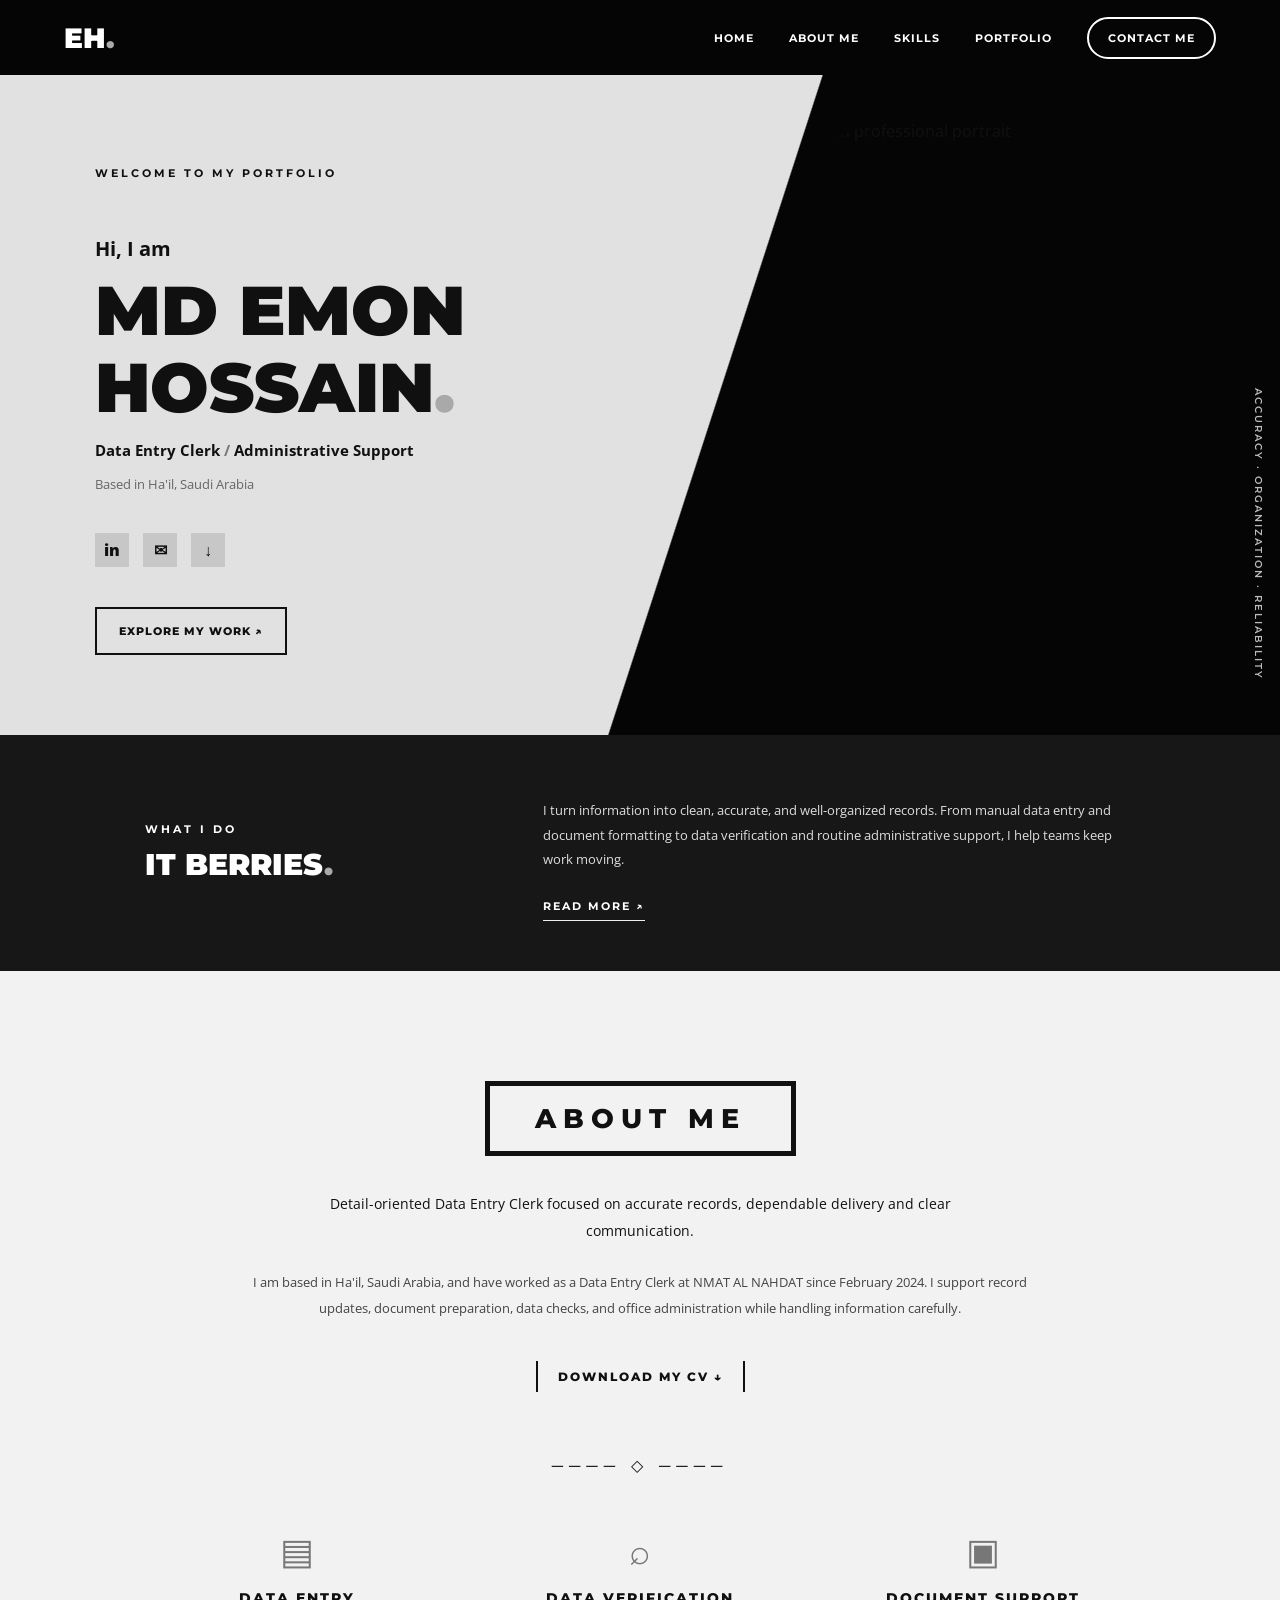
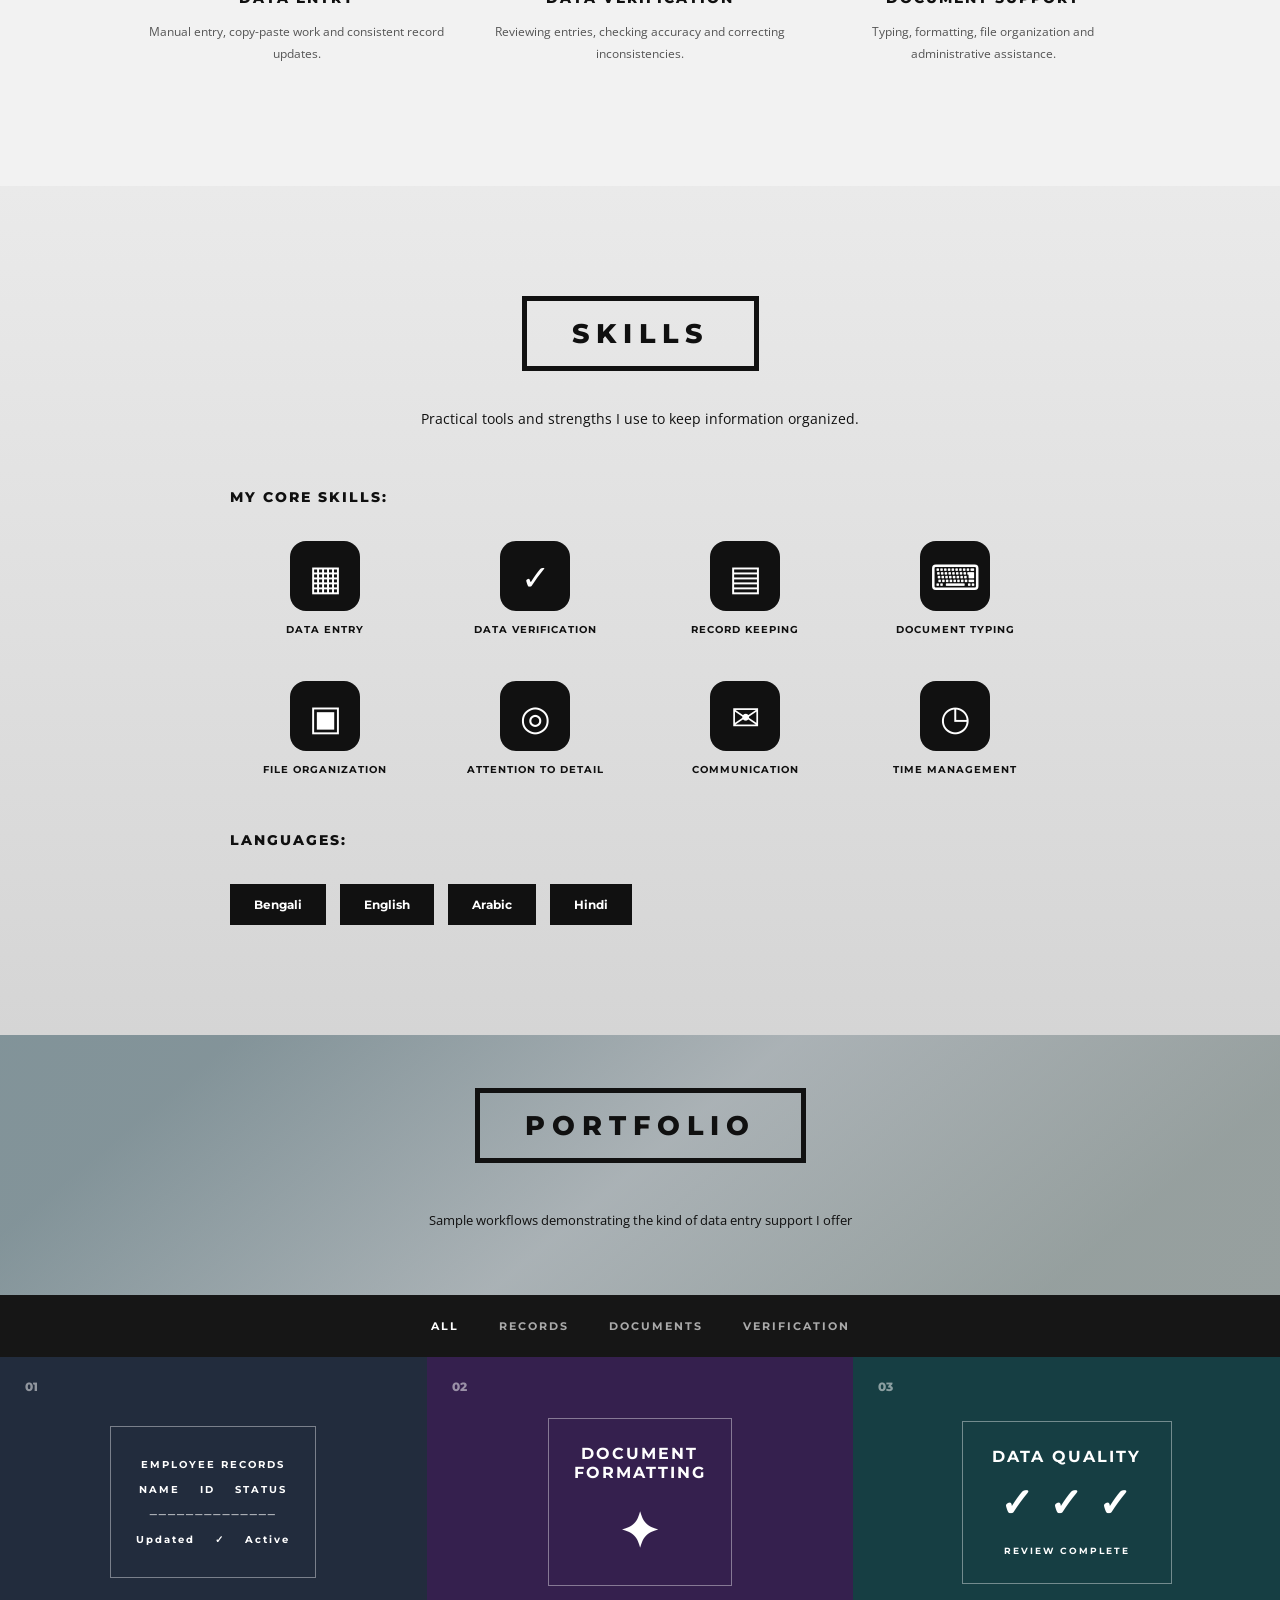
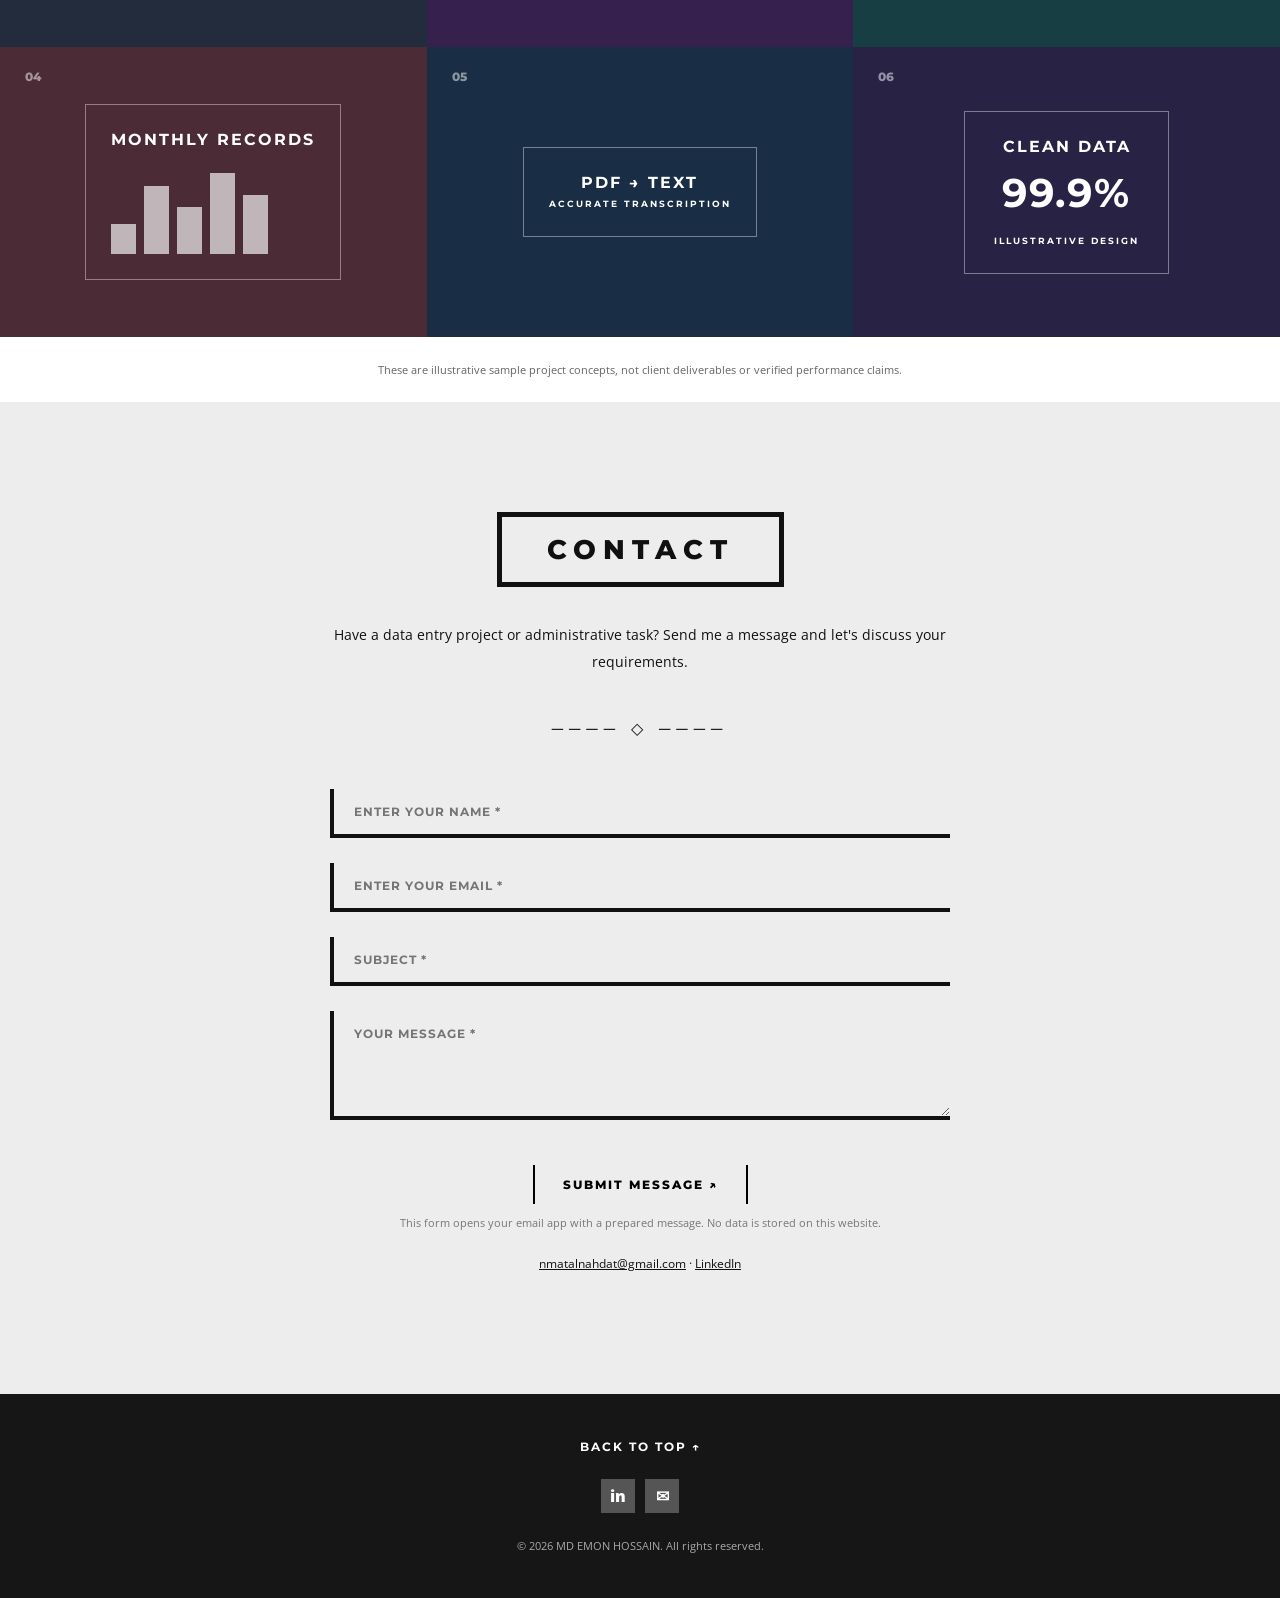
==== index.html @ a8ad2e7d "Add files via upload" ====
<!doctype html><html lang="en"><head><meta charset="utf-8"><meta name="viewport" content="width=device-width,initial-scale=1"><meta name="description" content="MD Emon Hossain | Data Entry Clerk, record keeping, document preparation and administrative support in Saudi Arabia."><title>MD Emon Hossain | Data Entry Portfolio</title><link rel="stylesheet" href="style.css"></head><body>
<header class="nav"><a class="brand" href="#home">EH<span>.</span></a><button class="menu" aria-label="Toggle menu" aria-expanded="false">☰</button><nav id="navigation"><a href="#home">HOME</a><a href="#about">ABOUT ME</a><a href="#skills">SKILLS</a><a href="#portfolio">PORTFOLIO</a><a href="#contact" class="nav-contact">CONTACT ME</a></nav></header>
<main><section id="home" class="hero"><div class="hero-inner"><div class="hero-copy"><p class="eyebrow">WELCOME TO MY PORTFOLIO</p><p class="hello">Hi, I am</p><h1>MD EMON<br>HOSSAIN<span>.</span></h1><p class="role">Data Entry Clerk <span> / </span> Administrative Support</p><p class="location">Based in Ha'il, Saudi Arabia</p><div class="social"><a href="https://www.linkedin.com/in/md-emon-hossain-5403b5447/" target="_blank" rel="noopener">in</a><a href="mailto:nmatalnahdat@gmail.com" aria-label="Email">✉</a><a href="Resume.pdf" download aria-label="Download resume">↓</a></div><a class="primary" href="#portfolio">EXPLORE MY WORK ↗</a></div><div class="hero-photo"><img src="assets/emon-photo.jpg" alt="MD Emon Hossain professional portrait"></div></div><div class="hero-vertical">ACCURACY · ORGANIZATION · RELIABILITY</div></section>
<section class="intro"><div class="wrap intro-grid"><div><span class="small-label">WHAT I DO</span><h2>IT BERRIES<span>.</span></h2></div><div><p>I turn information into clean, accurate, and well-organized records. From manual data entry and document formatting to data verification and routine administrative support, I help teams keep work moving.</p><a href="#about">READ MORE ↗</a></div></div></section>
<section id="about" class="section light"><div class="wrap center"><h2 class="outline-title">ABOUT ME</h2><p class="section-lead">Detail-oriented Data Entry Clerk focused on accurate records, dependable delivery and clear communication.</p><p class="body-copy">I am based in Ha'il, Saudi Arabia, and have worked as a Data Entry Clerk at NMAT AL NAHDAT since February 2024. I support record updates, document preparation, data checks, and office administration while handling information carefully.</p><a href="Resume.pdf" class="text-button" download>DOWNLOAD MY CV ↓</a><div class="ornament">──── ◇ ────</div><div class="service-grid"><article><div class="service-icon">▤</div><h3>DATA ENTRY</h3><p>Manual entry, copy-paste work and consistent record updates.</p></article><article><div class="service-icon">⌕</div><h3>DATA VERIFICATION</h3><p>Reviewing entries, checking accuracy and correcting inconsistencies.</p></article><article><div class="service-icon">▣</div><h3>DOCUMENT SUPPORT</h3><p>Typing, formatting, file organization and administrative assistance.</p></article></div></div></section>
<section id="skills" class="section skills-section"><div class="wrap center"><h2 class="outline-title">SKILLS</h2><p class="section-lead">Practical tools and strengths I use to keep information organized.</p><div class="skill-group"><h3>MY CORE SKILLS:</h3><div class="skills-grid"><div class="skill"><span>▦</span><b>DATA ENTRY</b></div><div class="skill"><span>✓</span><b>DATA VERIFICATION</b></div><div class="skill"><span>▤</span><b>RECORD KEEPING</b></div><div class="skill"><span>⌨</span><b>DOCUMENT TYPING</b></div><div class="skill"><span>▣</span><b>FILE ORGANIZATION</b></div><div class="skill"><span>◎</span><b>ATTENTION TO DETAIL</b></div><div class="skill"><span>✉</span><b>COMMUNICATION</b></div><div class="skill"><span>◷</span><b>TIME MANAGEMENT</b></div></div></div><div class="skill-group"><h3>LANGUAGES:</h3><div class="language-row"><span>Bengali</span><span>English</span><span>Arabic</span><span>Hindi</span></div></div></div></section>
<section id="portfolio" class="portfolio-section"><div class="portfolio-banner"><h2 class="outline-title">PORTFOLIO</h2><p>Sample workflows demonstrating the kind of data entry support I offer</p></div><div class="filterbar" role="group" aria-label="Filter portfolio"><button class="active" data-filter="all">ALL</button><button data-filter="records">RECORDS</button><button data-filter="documents">DOCUMENTS</button><button data-filter="verification">VERIFICATION</button></div><div class="projects"><article class="project p1" data-category="records"><div class="project-visual"><span>01</span><div class="mini-table"><div>EMPLOYEE RECORDS</div><div>NAME &nbsp;&nbsp; ID &nbsp;&nbsp; STATUS</div><div>──────────────</div><div>Updated &nbsp;&nbsp; ✓ &nbsp;&nbsp; Active</div></div></div><div class="project-info"><h3>Employee Records Tracker</h3><p>Sample project · Structured record management</p></div></article><article class="project p2" data-category="documents"><div class="project-visual"><span>02</span><div class="doc-art">DOCUMENT<br>FORMATTING<span>✦</span></div></div><div class="project-info"><h3>Document Formatting</h3><p>Sample project · Consistent, readable layouts</p></div></article><article class="project p3" data-category="verification"><div class="project-visual"><span>03</span><div class="check-art">DATA QUALITY<br><strong>✓ ✓ ✓</strong><small>REVIEW COMPLETE</small></div></div><div class="project-info"><h3>Data Verification Checklist</h3><p>Sample project · Error checks and validation</p></div></article><article class="project p4" data-category="records"><div class="project-visual"><span>04</span><div class="chart-art">MONTHLY RECORDS<div class="bars"><i></i><i></i><i></i><i></i><i></i></div></div></div><div class="project-info"><h3>Monthly Data Summary</h3><p>Sample project · Organized reporting</p></div></article><article class="project p5" data-category="documents"><div class="project-visual"><span>05</span><div class="doc-art">PDF → TEXT<br><small>ACCURATE TRANSCRIPTION</small></div></div><div class="project-info"><h3>PDF Transcription</h3><p>Sample project · Document typing</p></div></article><article class="project p6" data-category="verification"><div class="project-visual"><span>06</span><div class="check-art">CLEAN DATA<br><strong>99.9%</strong><small>ILLUSTRATIVE DESIGN</small></div></div><div class="project-info"><h3>Data Cleaning Workflow</h3><p>Sample project · Standardized records</p></div></article></div><p class="portfolio-note">These are illustrative sample project concepts, not client deliverables or verified performance claims.</p></section>
<section id="contact" class="section contact-section"><div class="wrap center"><h2 class="outline-title">CONTACT</h2><p class="section-lead">Have a data entry project or administrative task? Send me a message and let's discuss your requirements.</p><div class="ornament">──── ◇ ────</div><form id="contactForm" class="contact-form"><label><span>Your name</span><input name="name" placeholder="ENTER YOUR NAME *" required></label><label><span>Your email</span><input name="email" type="email" placeholder="ENTER YOUR EMAIL *" required></label><label><span>Subject</span><input name="subject" placeholder="SUBJECT *" required></label><label><span>Your message</span><textarea name="message" placeholder="YOUR MESSAGE *" rows="5" required></textarea></label><button type="submit">SUBMIT MESSAGE ↗</button></form><p class="form-note">This form opens your email app with a prepared message. No data is stored on this website.</p><p class="contact-links"><a href="mailto:nmatalnahdat@gmail.com">nmatalnahdat@gmail.com</a> · <a href="https://www.linkedin.com/in/md-emon-hossain-5403b5447/" target="_blank" rel="noopener">LinkedIn</a></p></div></section></main><footer><a href="#home">BACK TO TOP ↑</a><div class="footer-social"><a href="https://www.linkedin.com/in/md-emon-hossain-5403b5447/">in</a><a href="mailto:nmatalnahdat@gmail.com">✉</a></div><small>© <span id="year"></span> MD EMON HOSSAIN. All rights reserved.</small></footer><script src="script.js"></script></body></html>
---- style.css ----
@import url('https://fonts.googleapis.com/css2?family=Montserrat:wght@400;500;600;700;800;900&family=Open+Sans:wght@400;500;600&display=swap');:root{--ink:#101010;--white:#f7f7f7;--gray:#dedede;--accent:#111}*{box-sizing:border-box}html{scroll-behavior:smooth}body{margin:0;color:var(--ink);font-family:'Open Sans',Arial,sans-serif}a{color:inherit;text-decoration:none}button,input,textarea{font:inherit}button{cursor:pointer}.wrap{max-width:1050px;margin:auto;padding:0 30px}.nav{height:75px;background:#050505;color:#fff;display:flex;align-items:center;justify-content:space-between;padding:0 max(5vw,25px);position:sticky;top:0;z-index:50}.brand{font:900 28px Montserrat,Arial}.brand span,.hero h1 span,.intro h2 span{color:#a9a9a9}.nav nav{display:flex;align-items:center;gap:35px}.nav nav a{font:700 11px Montserrat,Arial;letter-spacing:1px}.nav nav a:hover{color:#bbb}.nav-contact{border:2px solid white;border-radius:25px;padding:12px 19px}.menu{display:none;background:transparent;color:white;border:0;font-size:25px}.hero{background:linear-gradient(108deg,#e1e1e1 0%,#e1e1e1 55%,#050505 55.1%,#050505 100%);min-height:650px;position:relative;overflow:hidden}.hero-inner{max-width:1150px;margin:auto;display:grid;grid-template-columns:55% 45%;align-items:center;min-height:650px;padding:45px 30px}.hero-copy{z-index:2}.eyebrow,.small-label{font:700 11px Montserrat;letter-spacing:3px}.hello{font-size:20px;font-weight:700;margin:55px 0 10px}.hero h1{font:900 clamp(39px,5.4vw,78px)/1.1 Montserrat,Arial;margin:0}.role{font-size:15px;font-weight:700}.role span{color:#777}.location{font-size:13px;color:#666}.social{display:flex;gap:14px;margin:40px 0}.social a,.footer-social a{display:grid;place-items:center;background:#c7c7c7;width:34px;height:34px;font-weight:800}.primary{display:inline-block;border:2px solid #111;padding:15px 22px;font:800 11px Montserrat;letter-spacing:1px}.primary:hover{background:#111;color:white}.hero-photo{height:570px;align-self:end;display:flex;justify-content:center;align-items:end;overflow:hidden}.hero-photo img{width:100%;height:100%;object-fit:cover;object-position:center top;border-radius:45% 45% 0 0;filter:grayscale(15%)}.hero-vertical{position:absolute;right:15px;bottom:55px;color:#bbb;writing-mode:vertical-rl;font:600 10px Montserrat;letter-spacing:2px}.intro{background:#171717;color:#fff;padding:50px 0}.intro-grid{display:grid;grid-template-columns:1fr 1.7fr;gap:50px;align-items:center}.intro h2{font:900 30px Montserrat;margin:8px 0}.intro p{font-size:13px;line-height:1.9;color:#ddd}.intro a{display:inline-block;margin-top:14px;font:700 11px Montserrat;letter-spacing:2px;border-bottom:1px solid #eee;padding-bottom:7px}.section{padding:110px 0}.light{background:#f2f2f2}.center{text-align:center}.outline-title{display:inline-block;border:5px solid #111;padding:16px 45px;font:800 clamp(19px,3vw,27px) Montserrat;letter-spacing:7px;margin:0 0 35px}.section-lead{max-width:670px;margin:0 auto 25px;line-height:1.9;font-size:14px}.body-copy{max-width:780px;margin:0 auto 20px;font-size:13px;line-height:2;color:#444}.text-button{display:inline-block;margin:20px auto;font:800 12px Montserrat;letter-spacing:2px;border-left:2px solid;border-right:2px solid;padding:8px 20px}.ornament{margin:42px auto 50px;letter-spacing:6px}.service-grid{display:grid;grid-template-columns:repeat(3,1fr);gap:40px;margin-top:20px}.service-icon{font-size:36px;color:#777}.service-grid h3,.skill-group h3{font:800 14px Montserrat;letter-spacing:2px}.service-grid p{font-size:12px;line-height:1.8;color:#555}.skills-section{background:linear-gradient(#eaeaea,#d5d5d5)}.skill-group{max-width:820px;margin:55px auto 0;text-align:left}.skill-group h3{margin-bottom:35px}.skills-grid{display:grid;grid-template-columns:repeat(4,1fr);gap:45px 20px}.skill{text-align:center;display:flex;flex-direction:column;align-items:center;gap:12px}.skill span{display:grid;place-items:center;width:70px;height:70px;background:#111;color:white;border-radius:16px;font-size:35px}.skill b{font:700 10px Montserrat;letter-spacing:1px}.language-row{display:flex;gap:14px;flex-wrap:wrap}.language-row span{background:#111;color:white;padding:13px 24px;font:700 12px Montserrat}.portfolio-banner{min-height:260px;background:linear-gradient(120deg,#aab7bcaa,#b7b9bdaa),linear-gradient(140deg,#314c53 15%,#9da5a7 50%,#576d62 85%);display:flex;flex-direction:column;align-items:center;justify-content:center;text-align:center;padding:30px}.portfolio-banner p{font-size:13px}.filterbar{display:flex;justify-content:center;gap:28px;background:#161616;padding:23px 10px;flex-wrap:wrap}.filterbar button{border:0;background:none;color:#aaa;font:700 11px Montserrat;letter-spacing:2px}.filterbar button.active,.filterbar button:hover{color:white}.projects{display:grid;grid-template-columns:repeat(3,1fr)}.project{min-height:290px;position:relative;overflow:hidden;color:white}.project[hidden]{display:none}.project-visual{height:100%;min-height:290px;display:flex;justify-content:center;align-items:center;position:relative;padding:25px;transition:transform .3s}.project:hover .project-visual{transform:scale(1.04)}.project-visual>span{position:absolute;top:22px;left:25px;opacity:.5;font:800 12px Montserrat}.p1{background:#222c3d}.p2{background:#35204e}.p3{background:#163e43}.p4{background:#4b2b35}.p5{background:#192d45}.p6{background:#282345}.mini-table,.doc-art,.check-art,.chart-art{border:1px solid #ffffff66;padding:25px;text-align:center;letter-spacing:2px;font:700 16px Montserrat}.mini-table{font-size:10px;line-height:2.5}.doc-art span{display:block;font-size:48px;margin-top:20px}.check-art strong{display:block;font-size:40px;margin:12px}.check-art small,.doc-art small{font-size:9px}.bars{height:85px;display:flex;align-items:end;gap:8px;margin-top:20px}.bars i{display:block;width:25px;background:#fff;opacity:.65;height:35%}.bars i:nth-child(2){height:80%}.bars i:nth-child(3){height:55%}.bars i:nth-child(4){height:95%}.bars i:nth-child(5){height:70%}.project-info{position:absolute;inset:auto 0 0;background:#000b;padding:16px 22px;opacity:0;transition:opacity .2s}.project:hover .project-info,.project:focus-within .project-info{opacity:1}.project-info h3{font:800 14px Montserrat;margin:0 0 6px}.project-info p{font-size:11px;margin:0}.portfolio-note{font-size:11px;text-align:center;padding:25px;color:#666;margin:0}.contact-section{background:#ededed}.contact-form{max-width:620px;margin:50px auto 10px;text-align:left}.contact-form label{display:block;margin:25px 0}.contact-form label span{position:absolute;left:-9999px}.contact-form input,.contact-form textarea{display:block;width:100%;border:0;border-left:4px solid #111;border-bottom:4px solid #111;background:transparent;padding:15px 20px;outline-offset:3px;resize:vertical;font:700 12px Montserrat;letter-spacing:1px}.contact-form button{display:block;margin:45px auto 0;border:0;border-left:2px solid;border-right:2px solid;padding:12px 28px;background:transparent;font:800 12px Montserrat;letter-spacing:2px}.contact-form button:hover{background:#111;color:white}.form-note{font-size:11px;color:#777}.contact-links{font-size:12px;margin-top:25px}.contact-links a{text-decoration:underline}footer{background:#161616;color:white;text-align:center;padding:45px 15px;display:flex;align-items:center;flex-direction:column;gap:25px}footer>a{font:700 12px Montserrat;letter-spacing:2px}.footer-social{display:flex;gap:10px}.footer-social a{background:#555}footer small{font-size:11px;color:#aaa}@media(max-width:760px){.nav{height:65px}.menu{display:block}.nav nav{display:none;position:absolute;top:65px;left:0;right:0;background:#090909;flex-direction:column;padding:25px}.nav nav.open{display:flex}.hero{background:linear-gradient(165deg,#e1e1e1 0 63%,#090909 63%)}.hero-inner{display:flex;flex-direction:column;min-height:auto;padding:55px 25px 0}.hero-copy{width:100%}.hello{margin-top:30px}.hero h1{font-size:44px}.hero-photo{height:360px;width:min(90%,350px);margin:35px auto 0}.hero-vertical{display:none}.intro-grid{grid-template-columns:1fr;gap:10px}.section{padding:75px 0}.outline-title{letter-spacing:4px;border-width:4px;padding:15px 22px}.service-grid{grid-template-columns:1fr;gap:25px}.skills-grid{grid-template-columns:repeat(2,1fr)}.projects{grid-template-columns:1fr 1fr}.project,.project-visual{min-height:230px}.project-info{opacity:1}.filterbar{gap:16px}.filterbar button{font-size:9px}}@media(max-width:480px){.projects{grid-template-columns:1fr}.hero h1{font-size:39px}.hero-photo{height:320px}.section-lead{font-size:13px}}
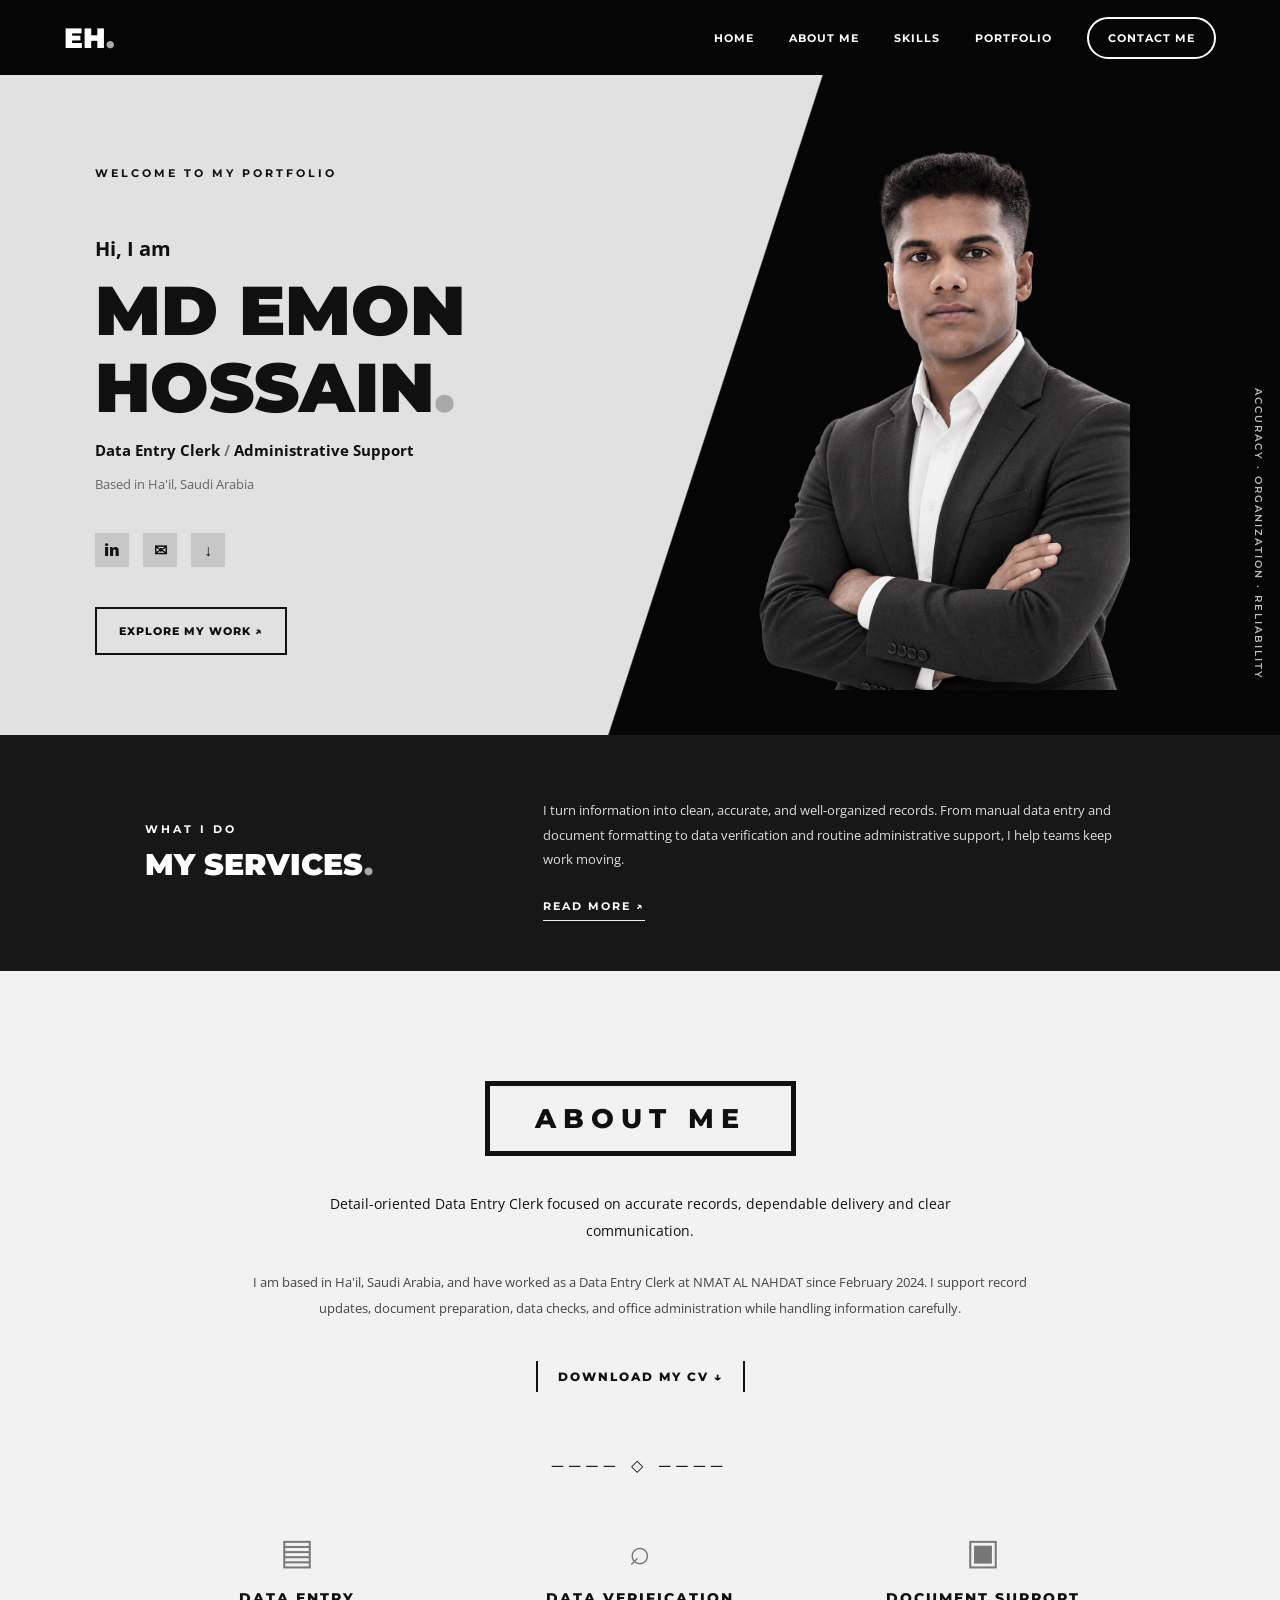
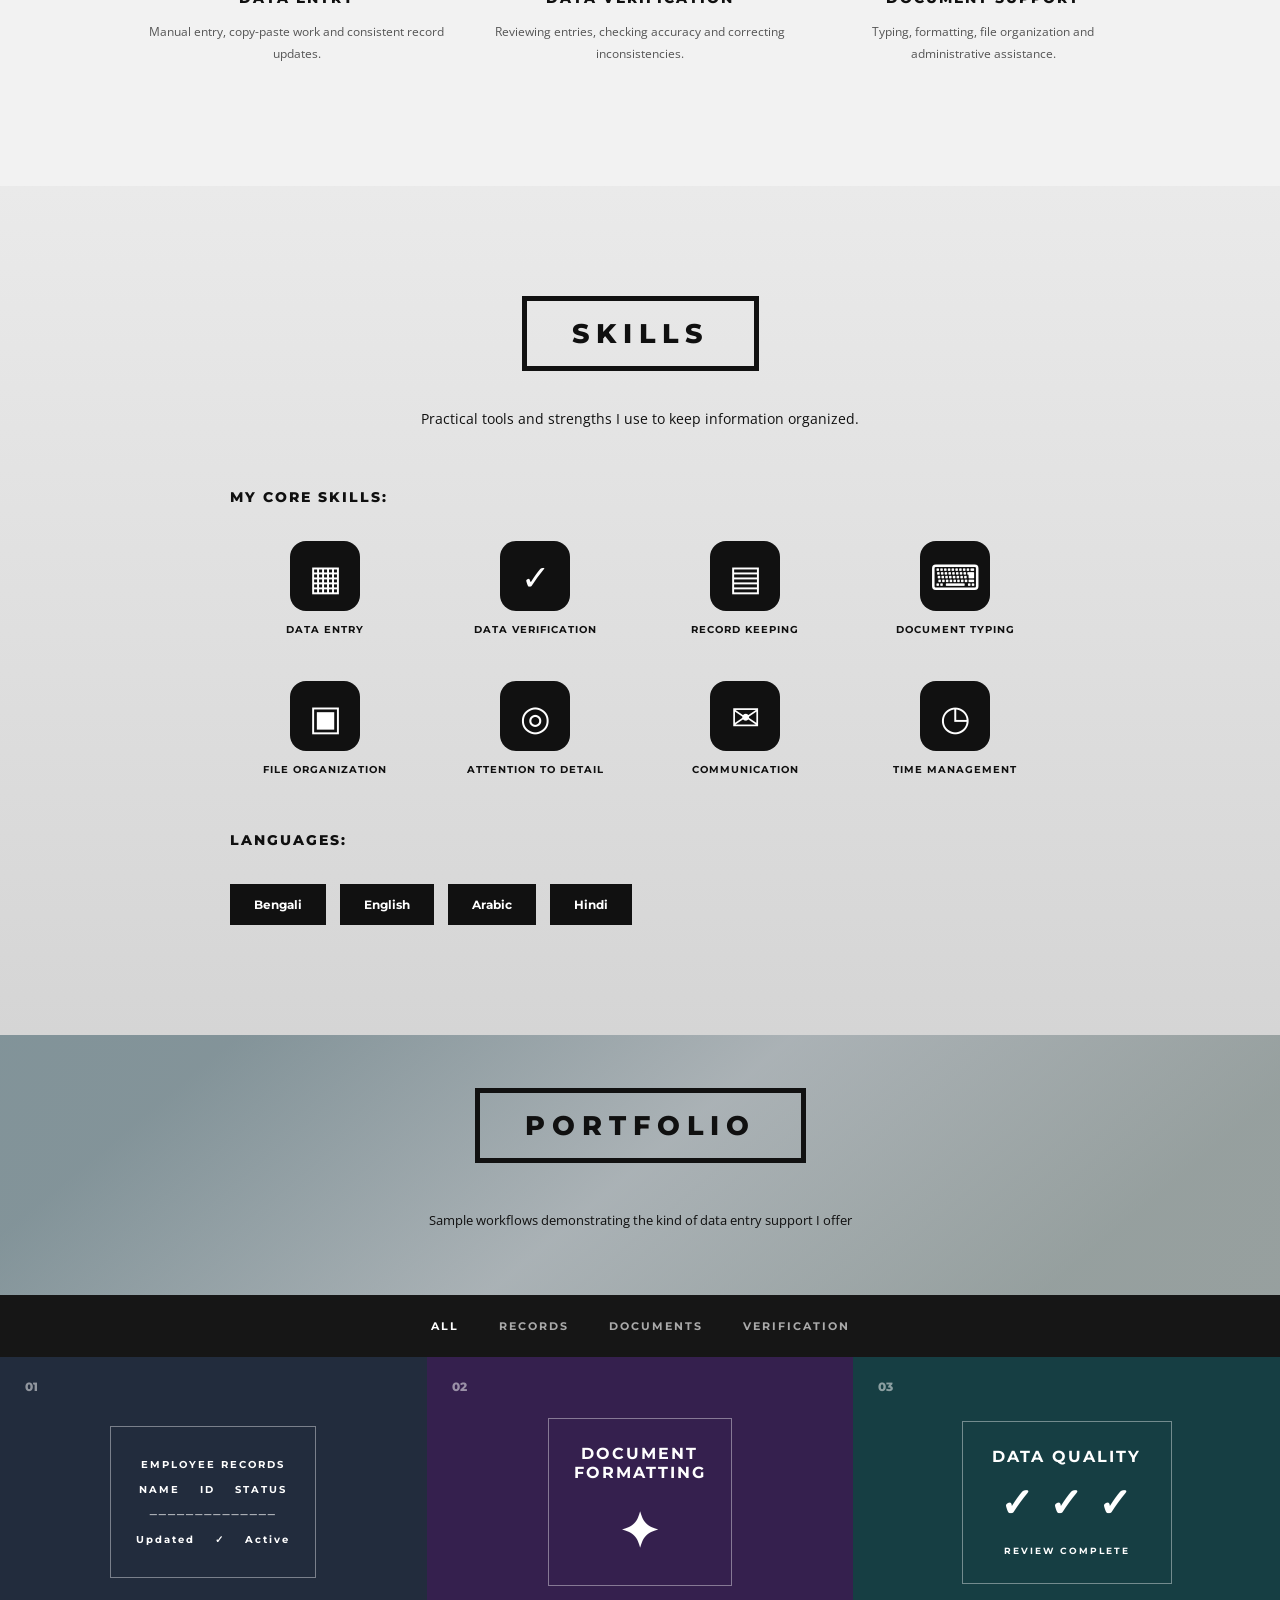
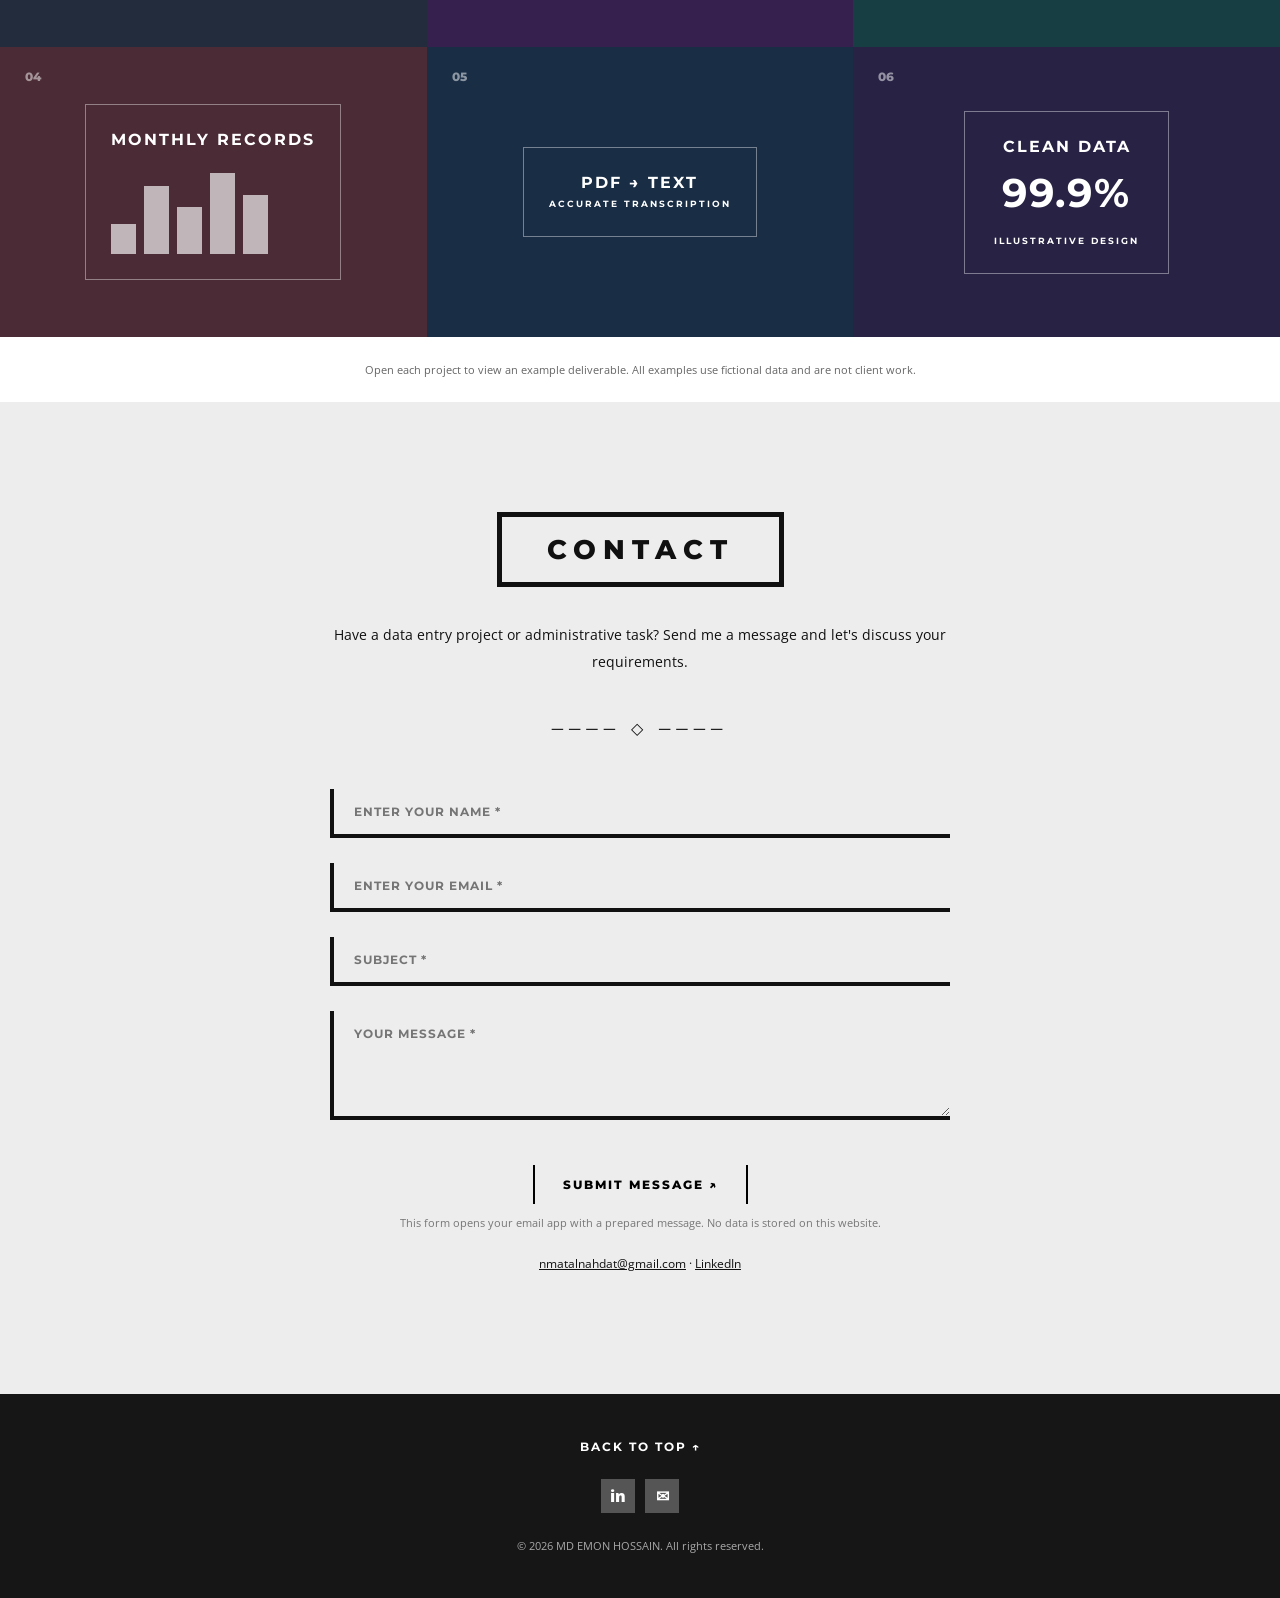
==== commit 6e72b367: "Add files via upload" ====
--- a/index.html
+++ b/index.html
@@ -1,8 +1,8 @@
 <!doctype html><html lang="en"><head><meta charset="utf-8"><meta name="viewport" content="width=device-width,initial-scale=1"><meta name="description" content="MD Emon Hossain | Data Entry Clerk, record keeping, document preparation and administrative support in Saudi Arabia."><title>MD Emon Hossain | Data Entry Portfolio</title><link rel="stylesheet" href="style.css"></head><body>
 <header class="nav"><a class="brand" href="#home">EH<span>.</span></a><button class="menu" aria-label="Toggle menu" aria-expanded="false">☰</button><nav id="navigation"><a href="#home">HOME</a><a href="#about">ABOUT ME</a><a href="#skills">SKILLS</a><a href="#portfolio">PORTFOLIO</a><a href="#contact" class="nav-contact">CONTACT ME</a></nav></header>
-<main><section id="home" class="hero"><div class="hero-inner"><div class="hero-copy"><p class="eyebrow">WELCOME TO MY PORTFOLIO</p><p class="hello">Hi, I am</p><h1>MD EMON<br>HOSSAIN<span>.</span></h1><p class="role">Data Entry Clerk <span> / </span> Administrative Support</p><p class="location">Based in Ha'il, Saudi Arabia</p><div class="social"><a href="https://www.linkedin.com/in/md-emon-hossain-5403b5447/" target="_blank" rel="noopener">in</a><a href="mailto:nmatalnahdat@gmail.com" aria-label="Email">✉</a><a href="Resume.pdf" download aria-label="Download resume">↓</a></div><a class="primary" href="#portfolio">EXPLORE MY WORK ↗</a></div><div class="hero-photo"><img src="assets/emon-photo.jpg" alt="MD Emon Hossain professional portrait"></div></div><div class="hero-vertical">ACCURACY · ORGANIZATION · RELIABILITY</div></section>
-<section class="intro"><div class="wrap intro-grid"><div><span class="small-label">WHAT I DO</span><h2>IT BERRIES<span>.</span></h2></div><div><p>I turn information into clean, accurate, and well-organized records. From manual data entry and document formatting to data verification and routine administrative support, I help teams keep work moving.</p><a href="#about">READ MORE ↗</a></div></div></section>
+<main><section id="home" class="hero"><div class="hero-inner"><div class="hero-copy"><p class="eyebrow">WELCOME TO MY PORTFOLIO</p><p class="hello">Hi, I am</p><h1>MD EMON<br>HOSSAIN<span>.</span></h1><p class="role">Data Entry Clerk <span> / </span> Administrative Support</p><p class="location">Based in Ha'il, Saudi Arabia</p><div class="social"><a href="https://www.linkedin.com/in/md-emon-hossain-5403b5447/" target="_blank" rel="noopener">in</a><a href="mailto:nmatalnahdat@gmail.com" aria-label="Email">✉</a><a href="Resume.pdf" download aria-label="Download resume">↓</a></div><a class="primary" href="#portfolio">EXPLORE MY WORK ↗</a></div><div class="hero-photo"><img src="assets/emon-portrait.png" alt="MD Emon Hossain professional portrait"></div></div><div class="hero-vertical">ACCURACY · ORGANIZATION · RELIABILITY</div></section>
+<section class="intro"><div class="wrap intro-grid"><div><span class="small-label">WHAT I DO</span><h2>MY SERVICES<span>.</span></h2></div><div><p>I turn information into clean, accurate, and well-organized records. From manual data entry and document formatting to data verification and routine administrative support, I help teams keep work moving.</p><a href="#about">READ MORE ↗</a></div></div></section>
 <section id="about" class="section light"><div class="wrap center"><h2 class="outline-title">ABOUT ME</h2><p class="section-lead">Detail-oriented Data Entry Clerk focused on accurate records, dependable delivery and clear communication.</p><p class="body-copy">I am based in Ha'il, Saudi Arabia, and have worked as a Data Entry Clerk at NMAT AL NAHDAT since February 2024. I support record updates, document preparation, data checks, and office administration while handling information carefully.</p><a href="Resume.pdf" class="text-button" download>DOWNLOAD MY CV ↓</a><div class="ornament">──── ◇ ────</div><div class="service-grid"><article><div class="service-icon">▤</div><h3>DATA ENTRY</h3><p>Manual entry, copy-paste work and consistent record updates.</p></article><article><div class="service-icon">⌕</div><h3>DATA VERIFICATION</h3><p>Reviewing entries, checking accuracy and correcting inconsistencies.</p></article><article><div class="service-icon">▣</div><h3>DOCUMENT SUPPORT</h3><p>Typing, formatting, file organization and administrative assistance.</p></article></div></div></section>
 <section id="skills" class="section skills-section"><div class="wrap center"><h2 class="outline-title">SKILLS</h2><p class="section-lead">Practical tools and strengths I use to keep information organized.</p><div class="skill-group"><h3>MY CORE SKILLS:</h3><div class="skills-grid"><div class="skill"><span>▦</span><b>DATA ENTRY</b></div><div class="skill"><span>✓</span><b>DATA VERIFICATION</b></div><div class="skill"><span>▤</span><b>RECORD KEEPING</b></div><div class="skill"><span>⌨</span><b>DOCUMENT TYPING</b></div><div class="skill"><span>▣</span><b>FILE ORGANIZATION</b></div><div class="skill"><span>◎</span><b>ATTENTION TO DETAIL</b></div><div class="skill"><span>✉</span><b>COMMUNICATION</b></div><div class="skill"><span>◷</span><b>TIME MANAGEMENT</b></div></div></div><div class="skill-group"><h3>LANGUAGES:</h3><div class="language-row"><span>Bengali</span><span>English</span><span>Arabic</span><span>Hindi</span></div></div></div></section>
-<section id="portfolio" class="portfolio-section"><div class="portfolio-banner"><h2 class="outline-title">PORTFOLIO</h2><p>Sample workflows demonstrating the kind of data entry support I offer</p></div><div class="filterbar" role="group" aria-label="Filter portfolio"><button class="active" data-filter="all">ALL</button><button data-filter="records">RECORDS</button><button data-filter="documents">DOCUMENTS</button><button data-filter="verification">VERIFICATION</button></div><div class="projects"><article class="project p1" data-category="records"><div class="project-visual"><span>01</span><div class="mini-table"><div>EMPLOYEE RECORDS</div><div>NAME &nbsp;&nbsp; ID &nbsp;&nbsp; STATUS</div><div>──────────────</div><div>Updated &nbsp;&nbsp; ✓ &nbsp;&nbsp; Active</div></div></div><div class="project-info"><h3>Employee Records Tracker</h3><p>Sample project · Structured record management</p></div></article><article class="project p2" data-category="documents"><div class="project-visual"><span>02</span><div class="doc-art">DOCUMENT<br>FORMATTING<span>✦</span></div></div><div class="project-info"><h3>Document Formatting</h3><p>Sample project · Consistent, readable layouts</p></div></article><article class="project p3" data-category="verification"><div class="project-visual"><span>03</span><div class="check-art">DATA QUALITY<br><strong>✓ ✓ ✓</strong><small>REVIEW COMPLETE</small></div></div><div class="project-info"><h3>Data Verification Checklist</h3><p>Sample project · Error checks and validation</p></div></article><article class="project p4" data-category="records"><div class="project-visual"><span>04</span><div class="chart-art">MONTHLY RECORDS<div class="bars"><i></i><i></i><i></i><i></i><i></i></div></div></div><div class="project-info"><h3>Monthly Data Summary</h3><p>Sample project · Organized reporting</p></div></article><article class="project p5" data-category="documents"><div class="project-visual"><span>05</span><div class="doc-art">PDF → TEXT<br><small>ACCURATE TRANSCRIPTION</small></div></div><div class="project-info"><h3>PDF Transcription</h3><p>Sample project · Document typing</p></div></article><article class="project p6" data-category="verification"><div class="project-visual"><span>06</span><div class="check-art">CLEAN DATA<br><strong>99.9%</strong><small>ILLUSTRATIVE DESIGN</small></div></div><div class="project-info"><h3>Data Cleaning Workflow</h3><p>Sample project · Standardized records</p></div></article></div><p class="portfolio-note">These are illustrative sample project concepts, not client deliverables or verified performance claims.</p></section>
+<section id="portfolio" class="portfolio-section"><div class="portfolio-banner"><h2 class="outline-title">PORTFOLIO</h2><p>Sample workflows demonstrating the kind of data entry support I offer</p></div><div class="filterbar" role="group" aria-label="Filter portfolio"><button class="active" data-filter="all">ALL</button><button data-filter="records">RECORDS</button><button data-filter="documents">DOCUMENTS</button><button data-filter="verification">VERIFICATION</button></div><div class="projects"><article class="project p1" data-category="records"><div class="project-visual"><span>01</span><div class="mini-table"><div>EMPLOYEE RECORDS</div><div>NAME &nbsp;&nbsp; ID &nbsp;&nbsp; STATUS</div><div>──────────────</div><div>Updated &nbsp;&nbsp; ✓ &nbsp;&nbsp; Active</div></div></div><div class="project-info"><h3><a href="project-1.html" style="color:inherit;text-decoration:underline;text-underline-offset:4px">Employee Records Tracker ↗</a></h3><p>Sample project · Structured record management</p></div></article><article class="project p2" data-category="documents"><div class="project-visual"><span>02</span><div class="doc-art">DOCUMENT<br>FORMATTING<span>✦</span></div></div><div class="project-info"><h3><a href="project-2.html" style="color:inherit;text-decoration:underline;text-underline-offset:4px">Document Formatting ↗</a></h3><p>Sample project · Consistent, readable layouts</p></div></article><article class="project p3" data-category="verification"><div class="project-visual"><span>03</span><div class="check-art">DATA QUALITY<br><strong>✓ ✓ ✓</strong><small>REVIEW COMPLETE</small></div></div><div class="project-info"><h3><a href="project-3.html" style="color:inherit;text-decoration:underline;text-underline-offset:4px">Data Verification Checklist ↗</a></h3><p>Sample project · Error checks and validation</p></div></article><article class="project p4" data-category="records"><div class="project-visual"><span>04</span><div class="chart-art">MONTHLY RECORDS<div class="bars"><i></i><i></i><i></i><i></i><i></i></div></div></div><div class="project-info"><h3><a href="project-4.html" style="color:inherit;text-decoration:underline;text-underline-offset:4px">Monthly Data Summary ↗</a></h3><p>Sample project · Organized reporting</p></div></article><article class="project p5" data-category="documents"><div class="project-visual"><span>05</span><div class="doc-art">PDF → TEXT<br><small>ACCURATE TRANSCRIPTION</small></div></div><div class="project-info"><h3><a href="project-5.html" style="color:inherit;text-decoration:underline;text-underline-offset:4px">PDF Transcription ↗</a></h3><p>Sample project · Document typing</p></div></article><article class="project p6" data-category="verification"><div class="project-visual"><span>06</span><div class="check-art">CLEAN DATA<br><strong>99.9%</strong><small>ILLUSTRATIVE DESIGN</small></div></div><div class="project-info"><h3><a href="project-6.html" style="color:inherit;text-decoration:underline;text-underline-offset:4px">Data Cleaning Workflow ↗</a></h3><p>Sample project · Standardized records</p></div></article></div><p class="portfolio-note">Open each project to view an example deliverable. All examples use fictional data and are not client work.</p></section>
 <section id="contact" class="section contact-section"><div class="wrap center"><h2 class="outline-title">CONTACT</h2><p class="section-lead">Have a data entry project or administrative task? Send me a message and let's discuss your requirements.</p><div class="ornament">──── ◇ ────</div><form id="contactForm" class="contact-form"><label><span>Your name</span><input name="name" placeholder="ENTER YOUR NAME *" required></label><label><span>Your email</span><input name="email" type="email" placeholder="ENTER YOUR EMAIL *" required></label><label><span>Subject</span><input name="subject" placeholder="SUBJECT *" required></label><label><span>Your message</span><textarea name="message" placeholder="YOUR MESSAGE *" rows="5" required></textarea></label><button type="submit">SUBMIT MESSAGE ↗</button></form><p class="form-note">This form opens your email app with a prepared message. No data is stored on this website.</p><p class="contact-links"><a href="mailto:nmatalnahdat@gmail.com">nmatalnahdat@gmail.com</a> · <a href="https://www.linkedin.com/in/md-emon-hossain-5403b5447/" target="_blank" rel="noopener">LinkedIn</a></p></div></section></main><footer><a href="#home">BACK TO TOP ↑</a><div class="footer-social"><a href="https://www.linkedin.com/in/md-emon-hossain-5403b5447/">in</a><a href="mailto:nmatalnahdat@gmail.com">✉</a></div><small>© <span id="year"></span> MD EMON HOSSAIN. All rights reserved.</small></footer><script src="script.js"></script></body></html>
--- a/style.css
+++ b/style.css
@@ -1 +1,5 @@
 @import url('https://fonts.googleapis.com/css2?family=Montserrat:wght@400;500;600;700;800;900&family=Open+Sans:wght@400;500;600&display=swap');:root{--ink:#101010;--white:#f7f7f7;--gray:#dedede;--accent:#111}*{box-sizing:border-box}html{scroll-behavior:smooth}body{margin:0;color:var(--ink);font-family:'Open Sans',Arial,sans-serif}a{color:inherit;text-decoration:none}button,input,textarea{font:inherit}button{cursor:pointer}.wrap{max-width:1050px;margin:auto;padding:0 30px}.nav{height:75px;background:#050505;color:#fff;display:flex;align-items:center;justify-content:space-between;padding:0 max(5vw,25px);position:sticky;top:0;z-index:50}.brand{font:900 28px Montserrat,Arial}.brand span,.hero h1 span,.intro h2 span{color:#a9a9a9}.nav nav{display:flex;align-items:center;gap:35px}.nav nav a{font:700 11px Montserrat,Arial;letter-spacing:1px}.nav nav a:hover{color:#bbb}.nav-contact{border:2px solid white;border-radius:25px;padding:12px 19px}.menu{display:none;background:transparent;color:white;border:0;font-size:25px}.hero{background:linear-gradient(108deg,#e1e1e1 0%,#e1e1e1 55%,#050505 55.1%,#050505 100%);min-height:650px;position:relative;overflow:hidden}.hero-inner{max-width:1150px;margin:auto;display:grid;grid-template-columns:55% 45%;align-items:center;min-height:650px;padding:45px 30px}.hero-copy{z-index:2}.eyebrow,.small-label{font:700 11px Montserrat;letter-spacing:3px}.hello{font-size:20px;font-weight:700;margin:55px 0 10px}.hero h1{font:900 clamp(39px,5.4vw,78px)/1.1 Montserrat,Arial;margin:0}.role{font-size:15px;font-weight:700}.role span{color:#777}.location{font-size:13px;color:#666}.social{display:flex;gap:14px;margin:40px 0}.social a,.footer-social a{display:grid;place-items:center;background:#c7c7c7;width:34px;height:34px;font-weight:800}.primary{display:inline-block;border:2px solid #111;padding:15px 22px;font:800 11px Montserrat;letter-spacing:1px}.primary:hover{background:#111;color:white}.hero-photo{height:570px;align-self:end;display:flex;justify-content:center;align-items:end;overflow:hidden}.hero-photo img{width:100%;height:100%;object-fit:cover;object-position:center top;border-radius:45% 45% 0 0;filter:grayscale(15%)}.hero-vertical{position:absolute;right:15px;bottom:55px;color:#bbb;writing-mode:vertical-rl;font:600 10px Montserrat;letter-spacing:2px}.intro{background:#171717;color:#fff;padding:50px 0}.intro-grid{display:grid;grid-template-columns:1fr 1.7fr;gap:50px;align-items:center}.intro h2{font:900 30px Montserrat;margin:8px 0}.intro p{font-size:13px;line-height:1.9;color:#ddd}.intro a{display:inline-block;margin-top:14px;font:700 11px Montserrat;letter-spacing:2px;border-bottom:1px solid #eee;padding-bottom:7px}.section{padding:110px 0}.light{background:#f2f2f2}.center{text-align:center}.outline-title{display:inline-block;border:5px solid #111;padding:16px 45px;font:800 clamp(19px,3vw,27px) Montserrat;letter-spacing:7px;margin:0 0 35px}.section-lead{max-width:670px;margin:0 auto 25px;line-height:1.9;font-size:14px}.body-copy{max-width:780px;margin:0 auto 20px;font-size:13px;line-height:2;color:#444}.text-button{display:inline-block;margin:20px auto;font:800 12px Montserrat;letter-spacing:2px;border-left:2px solid;border-right:2px solid;padding:8px 20px}.ornament{margin:42px auto 50px;letter-spacing:6px}.service-grid{display:grid;grid-template-columns:repeat(3,1fr);gap:40px;margin-top:20px}.service-icon{font-size:36px;color:#777}.service-grid h3,.skill-group h3{font:800 14px Montserrat;letter-spacing:2px}.service-grid p{font-size:12px;line-height:1.8;color:#555}.skills-section{background:linear-gradient(#eaeaea,#d5d5d5)}.skill-group{max-width:820px;margin:55px auto 0;text-align:left}.skill-group h3{margin-bottom:35px}.skills-grid{display:grid;grid-template-columns:repeat(4,1fr);gap:45px 20px}.skill{text-align:center;display:flex;flex-direction:column;align-items:center;gap:12px}.skill span{display:grid;place-items:center;width:70px;height:70px;background:#111;color:white;border-radius:16px;font-size:35px}.skill b{font:700 10px Montserrat;letter-spacing:1px}.language-row{display:flex;gap:14px;flex-wrap:wrap}.language-row span{background:#111;color:white;padding:13px 24px;font:700 12px Montserrat}.portfolio-banner{min-height:260px;background:linear-gradient(120deg,#aab7bcaa,#b7b9bdaa),linear-gradient(140deg,#314c53 15%,#9da5a7 50%,#576d62 85%);display:flex;flex-direction:column;align-items:center;justify-content:center;text-align:center;padding:30px}.portfolio-banner p{font-size:13px}.filterbar{display:flex;justify-content:center;gap:28px;background:#161616;padding:23px 10px;flex-wrap:wrap}.filterbar button{border:0;background:none;color:#aaa;font:700 11px Montserrat;letter-spacing:2px}.filterbar button.active,.filterbar button:hover{color:white}.projects{display:grid;grid-template-columns:repeat(3,1fr)}.project{min-height:290px;position:relative;overflow:hidden;color:white}.project[hidden]{display:none}.project-visual{height:100%;min-height:290px;display:flex;justify-content:center;align-items:center;position:relative;padding:25px;transition:transform .3s}.project:hover .project-visual{transform:scale(1.04)}.project-visual>span{position:absolute;top:22px;left:25px;opacity:.5;font:800 12px Montserrat}.p1{background:#222c3d}.p2{background:#35204e}.p3{background:#163e43}.p4{background:#4b2b35}.p5{background:#192d45}.p6{background:#282345}.mini-table,.doc-art,.check-art,.chart-art{border:1px solid #ffffff66;padding:25px;text-align:center;letter-spacing:2px;font:700 16px Montserrat}.mini-table{font-size:10px;line-height:2.5}.doc-art span{display:block;font-size:48px;margin-top:20px}.check-art strong{display:block;font-size:40px;margin:12px}.check-art small,.doc-art small{font-size:9px}.bars{height:85px;display:flex;align-items:end;gap:8px;margin-top:20px}.bars i{display:block;width:25px;background:#fff;opacity:.65;height:35%}.bars i:nth-child(2){height:80%}.bars i:nth-child(3){height:55%}.bars i:nth-child(4){height:95%}.bars i:nth-child(5){height:70%}.project-info{position:absolute;inset:auto 0 0;background:#000b;padding:16px 22px;opacity:0;transition:opacity .2s}.project:hover .project-info,.project:focus-within .project-info{opacity:1}.project-info h3{font:800 14px Montserrat;margin:0 0 6px}.project-info p{font-size:11px;margin:0}.portfolio-note{font-size:11px;text-align:center;padding:25px;color:#666;margin:0}.contact-section{background:#ededed}.contact-form{max-width:620px;margin:50px auto 10px;text-align:left}.contact-form label{display:block;margin:25px 0}.contact-form label span{position:absolute;left:-9999px}.contact-form input,.contact-form textarea{display:block;width:100%;border:0;border-left:4px solid #111;border-bottom:4px solid #111;background:transparent;padding:15px 20px;outline-offset:3px;resize:vertical;font:700 12px Montserrat;letter-spacing:1px}.contact-form button{display:block;margin:45px auto 0;border:0;border-left:2px solid;border-right:2px solid;padding:12px 28px;background:transparent;font:800 12px Montserrat;letter-spacing:2px}.contact-form button:hover{background:#111;color:white}.form-note{font-size:11px;color:#777}.contact-links{font-size:12px;margin-top:25px}.contact-links a{text-decoration:underline}footer{background:#161616;color:white;text-align:center;padding:45px 15px;display:flex;align-items:center;flex-direction:column;gap:25px}footer>a{font:700 12px Montserrat;letter-spacing:2px}.footer-social{display:flex;gap:10px}.footer-social a{background:#555}footer small{font-size:11px;color:#aaa}@media(max-width:760px){.nav{height:65px}.menu{display:block}.nav nav{display:none;position:absolute;top:65px;left:0;right:0;background:#090909;flex-direction:column;padding:25px}.nav nav.open{display:flex}.hero{background:linear-gradient(165deg,#e1e1e1 0 63%,#090909 63%)}.hero-inner{display:flex;flex-direction:column;min-height:auto;padding:55px 25px 0}.hero-copy{width:100%}.hello{margin-top:30px}.hero h1{font-size:44px}.hero-photo{height:360px;width:min(90%,350px);margin:35px auto 0}.hero-vertical{display:none}.intro-grid{grid-template-columns:1fr;gap:10px}.section{padding:75px 0}.outline-title{letter-spacing:4px;border-width:4px;padding:15px 22px}.service-grid{grid-template-columns:1fr;gap:25px}.skills-grid{grid-template-columns:repeat(2,1fr)}.projects{grid-template-columns:1fr 1fr}.project,.project-visual{min-height:230px}.project-info{opacity:1}.filterbar{gap:16px}.filterbar button{font-size:9px}}@media(max-width:480px){.projects{grid-template-columns:1fr}.hero h1{font-size:39px}.hero-photo{height:320px}.section-lead{font-size:13px}}
+
+/* Updated transparent portrait */
+.hero-photo img{object-fit:contain!important;object-position:center bottom!important;}
+.hero-photo{overflow:hidden;}
